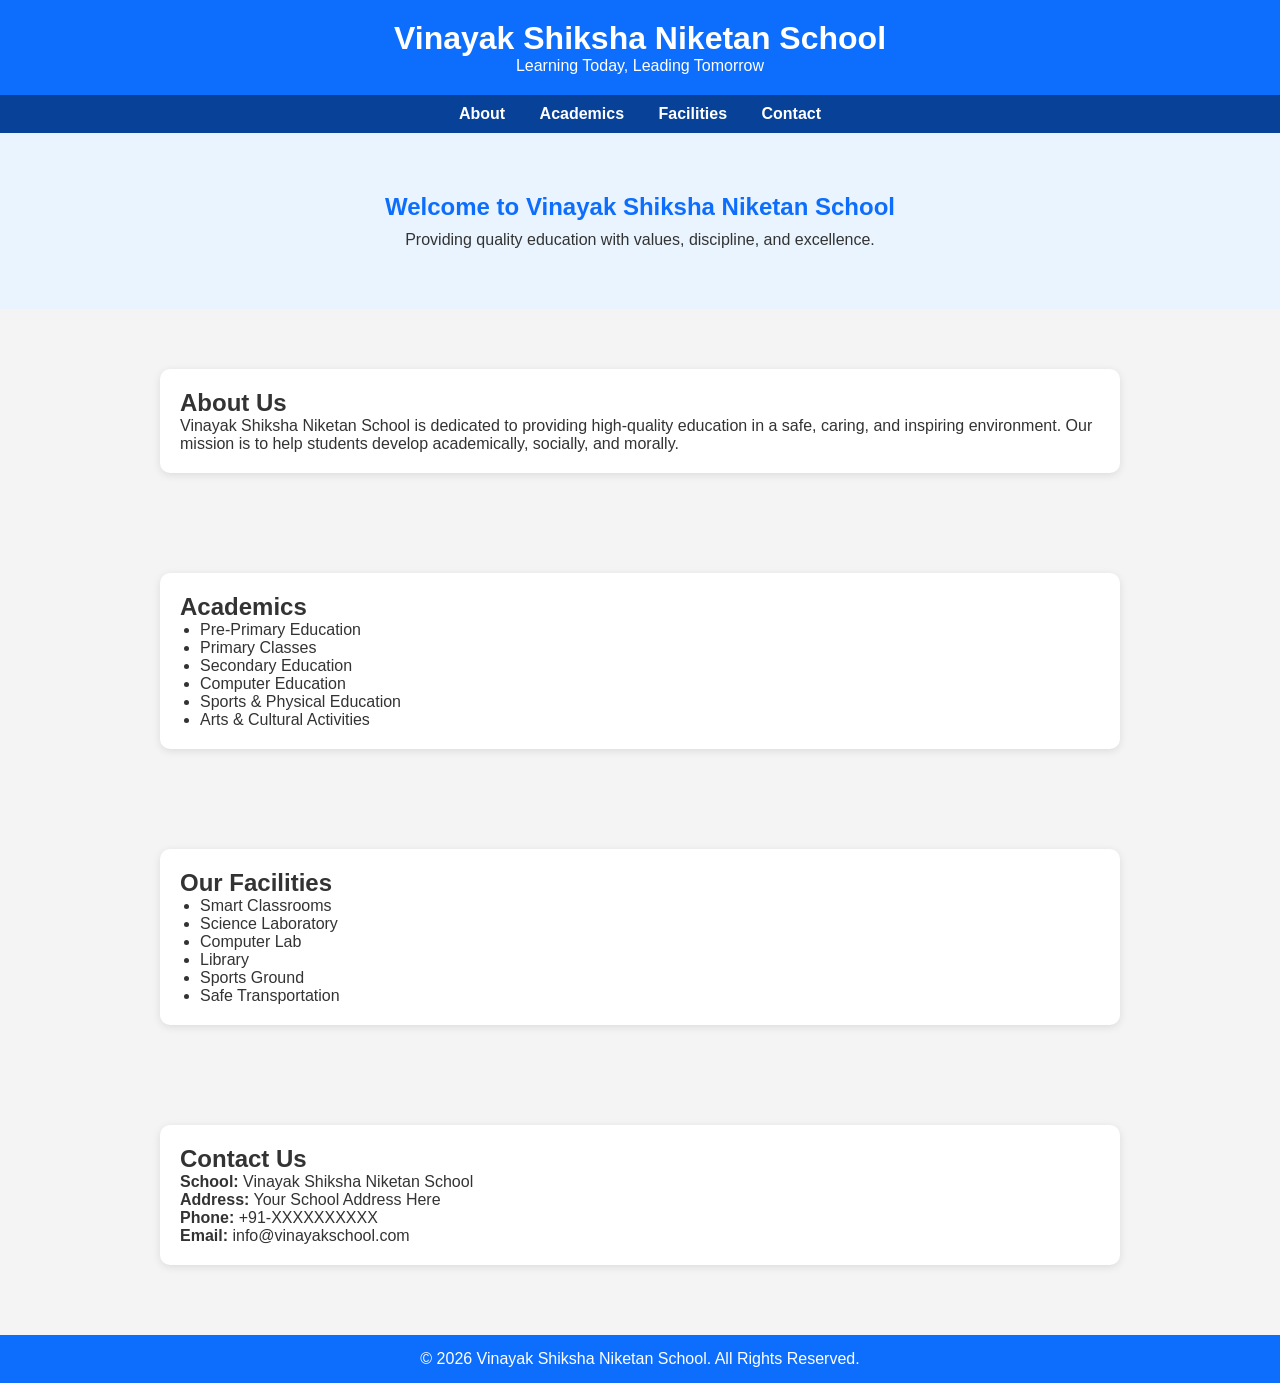
==== index.html @ 5fcb1abf "FIRST COMMIT" ====
<!DOCTYPE html>
<html lang="en">
<head>
    <meta charset="UTF-8">
    <meta name="viewport" content="width=device-width, initial-scale=1.0">
    <title>Vinayak Shiksha Niketan School</title>
    <style>
        * {
            margin: 0;
            padding: 0;
            box-sizing: border-box;
            font-family: Arial, sans-serif;
        }

        body {
            background: #f4f4f4;
            color: #333;
        }

        header {
            background: #0d6efd;
            color: white;
            padding: 20px;
            text-align: center;
        }

        nav {
            background: #084298;
            text-align: center;
            padding: 10px;
        }

        nav a {
            color: white;
            text-decoration: none;
            margin: 15px;
            font-weight: bold;
        }

        .hero {
            background: #eaf4ff;
            text-align: center;
            padding: 60px 20px;
        }

        .hero h2 {
            color: #0d6efd;
            margin-bottom: 10px;
        }

        section {
            max-width: 1000px;
            margin: auto;
            padding: 40px 20px;
        }

        .card {
            background: white;
            padding: 20px;
            margin-top: 20px;
            border-radius: 10px;
            box-shadow: 0 2px 8px rgba(0,0,0,0.1);
        }

        footer {
            background: #0d6efd;
            color: white;
            text-align: center;
            padding: 15px;
            margin-top: 30px;
        }

        ul {
            margin-left: 20px;
        }
    </style>
</head>
<body>

<header>
    <h1>Vinayak Shiksha Niketan School</h1>
    <p>Learning Today, Leading Tomorrow</p>
</header>

<nav>
    <a href="#about">About</a>
    <a href="#courses">Academics</a>
    <a href="#facilities">Facilities</a>
    <a href="#contact">Contact</a>
</nav>

<div class="hero">
    <h2>Welcome to Vinayak Shiksha Niketan School</h2>
    <p>Providing quality education with values, discipline, and excellence.</p>
</div>

<section id="about">
    <div class="card">
        <h2>About Us</h2>
        <p>
            Vinayak Shiksha Niketan School is dedicated to providing high-quality
            education in a safe, caring, and inspiring environment. Our mission
            is to help students develop academically, socially, and morally.
        </p>
    </div>
</section>

<section id="courses">
    <div class="card">
        <h2>Academics</h2>
        <ul>
            <li>Pre-Primary Education</li>
            <li>Primary Classes</li>
            <li>Secondary Education</li>
            <li>Computer Education</li>
            <li>Sports & Physical Education</li>
            <li>Arts & Cultural Activities</li>
        </ul>
    </div>
</section>

<section id="facilities">
    <div class="card">
        <h2>Our Facilities</h2>
        <ul>
            <li>Smart Classrooms</li>
            <li>Science Laboratory</li>
            <li>Computer Lab</li>
            <li>Library</li>
            <li>Sports Ground</li>
            <li>Safe Transportation</li>
        </ul>
    </div>
</section>

<section id="contact">
    <div class="card">
        <h2>Contact Us</h2>
        <p><strong>School:</strong> Vinayak Shiksha Niketan School</p>
        <p><strong>Address:</strong> Your School Address Here</p>
        <p><strong>Phone:</strong> +91-XXXXXXXXXX</p>
        <p><strong>Email:</strong> info@vinayakschool.com</p>
    </div>
</section>

<footer>
    <p>&copy; 2026 Vinayak Shiksha Niketan School. All Rights Reserved.</p>
</footer>

</body>
</html>
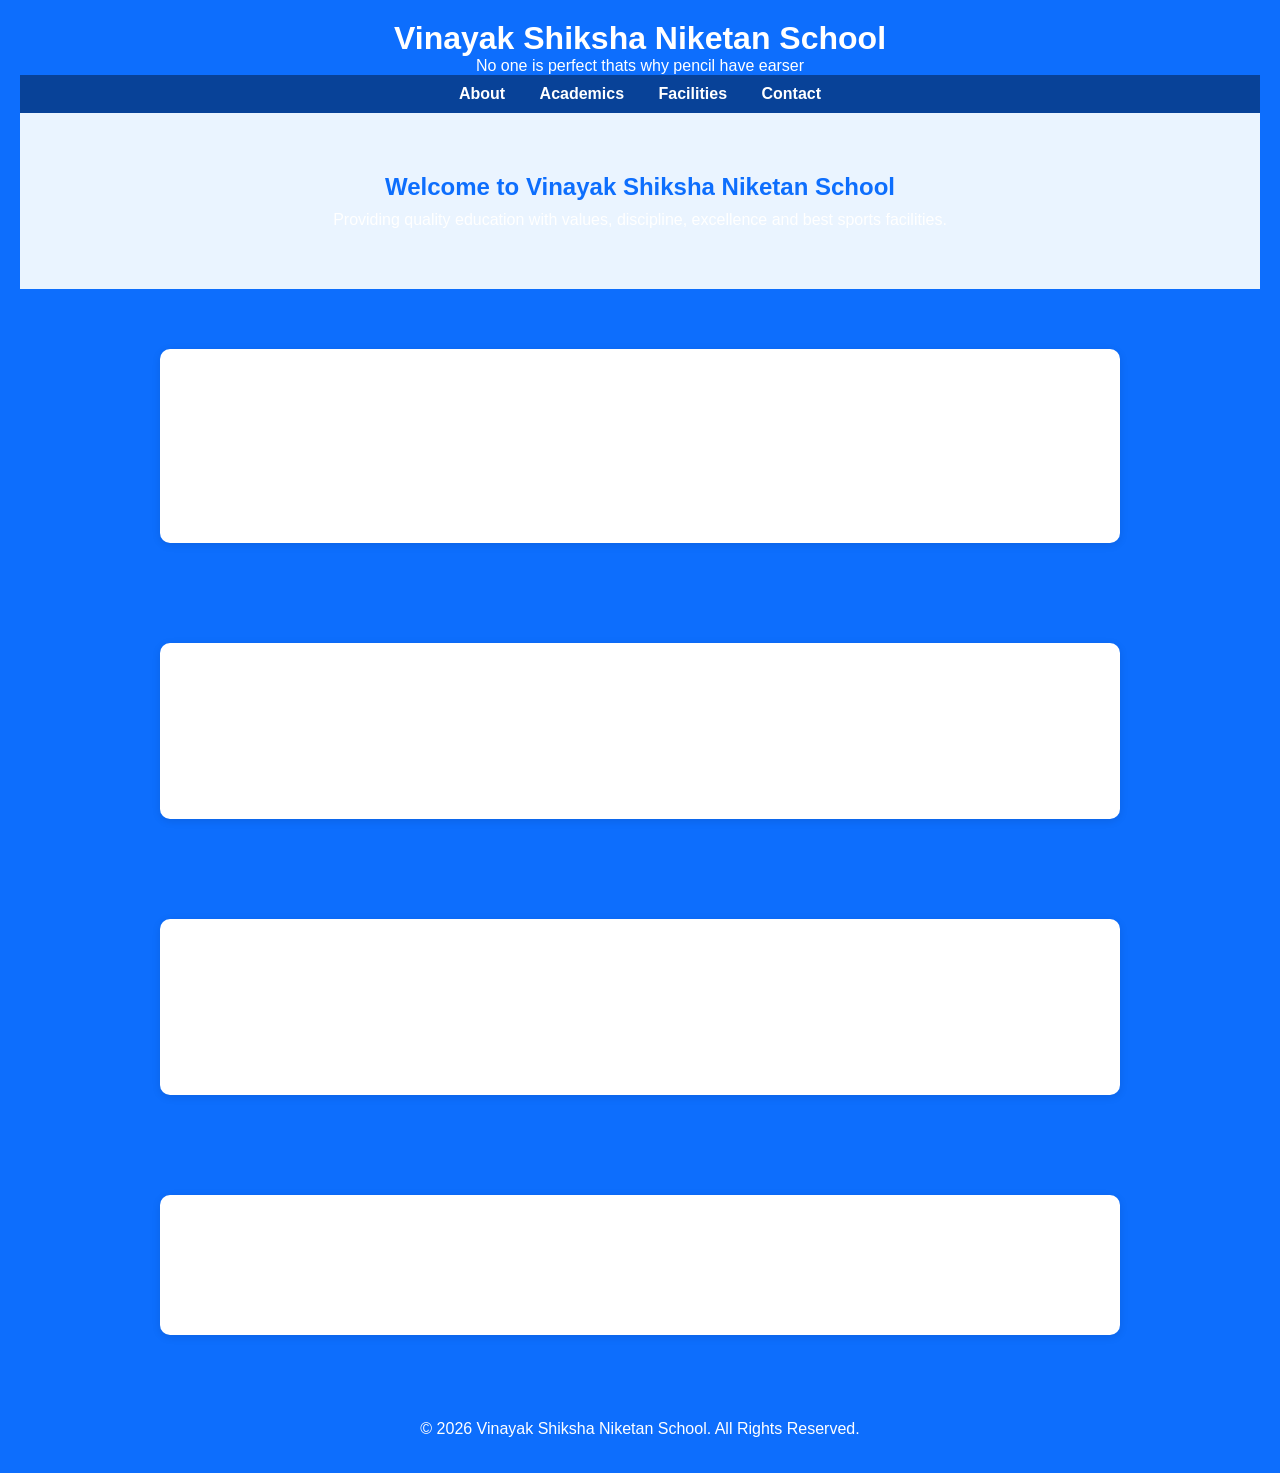
==== commit 28c17bd7: "first commit" ====
--- a/index.html
+++ b/index.html
@@ -13,8 +13,8 @@
         }
 
         body {
-            background: #f4f4f4;
-            color: #333;
+          background-color: blue;
+            color:#333;
         }
 
         header {
@@ -23,7 +23,7 @@
             padding: 20px;
             text-align: center;
         }
-
+ 
         nav {
             background: #084298;
             text-align: center;
@@ -79,8 +79,8 @@
 
 <header>
     <h1>Vinayak Shiksha Niketan School</h1>
-    <p>Learning Today, Leading Tomorrow</p>
-</header>
+    <p>No one is perfect thats why pencil have earser </p>
+    
 
 <nav>
     <a href="#about">About</a>
@@ -91,16 +91,19 @@
 
 <div class="hero">
     <h2>Welcome to Vinayak Shiksha Niketan School</h2>
-    <p>Providing quality education with values, discipline, and excellence.</p>
+    <p>Providing quality education with values, discipline, excellence and best sports facilities.</p>
 </div>
 
 <section id="about">
     <div class="card">
         <h2>About Us</h2>
         <p>
-            Vinayak Shiksha Niketan School is dedicated to providing high-quality
-            education in a safe, caring, and inspiring environment. Our mission
-            is to help students develop academically, socially, and morally.
+            A school is an educational institution where students learn academic subjects, practical skills, and values under the guidance of teachers. It provides a structured environment for learning, personal growth, and social development. Schools help students develop knowledge, critical thinking, creativity, communication, and teamwork while preparing them for higher education, careers, and responsible citizenship.
+
+Schools typically include classrooms, libraries, laboratories, playgrounds, and other facilities that support learning and extracurricular activities. They also encourage discipline, respect, and cooperation through various academic, cultural, and sports programs.
+
+In short, a school is a place where students receive education, build character, and develop the skills needed for a successful future.
+
         </p>
     </div>
 </section>
@@ -137,8 +140,8 @@
     <div class="card">
         <h2>Contact Us</h2>
         <p><strong>School:</strong> Vinayak Shiksha Niketan School</p>
-        <p><strong>Address:</strong> Your School Address Here</p>
-        <p><strong>Phone:</strong> +91-XXXXXXXXXX</p>
+        <p><strong>Address:</strong> BHAKTAPUR THIMI BHULANKHEL </p>
+        <p><strong>Phone:</strong> +91-9701778925</p>
         <p><strong>Email:</strong> info@vinayakschool.com</p>
     </div>
 </section>
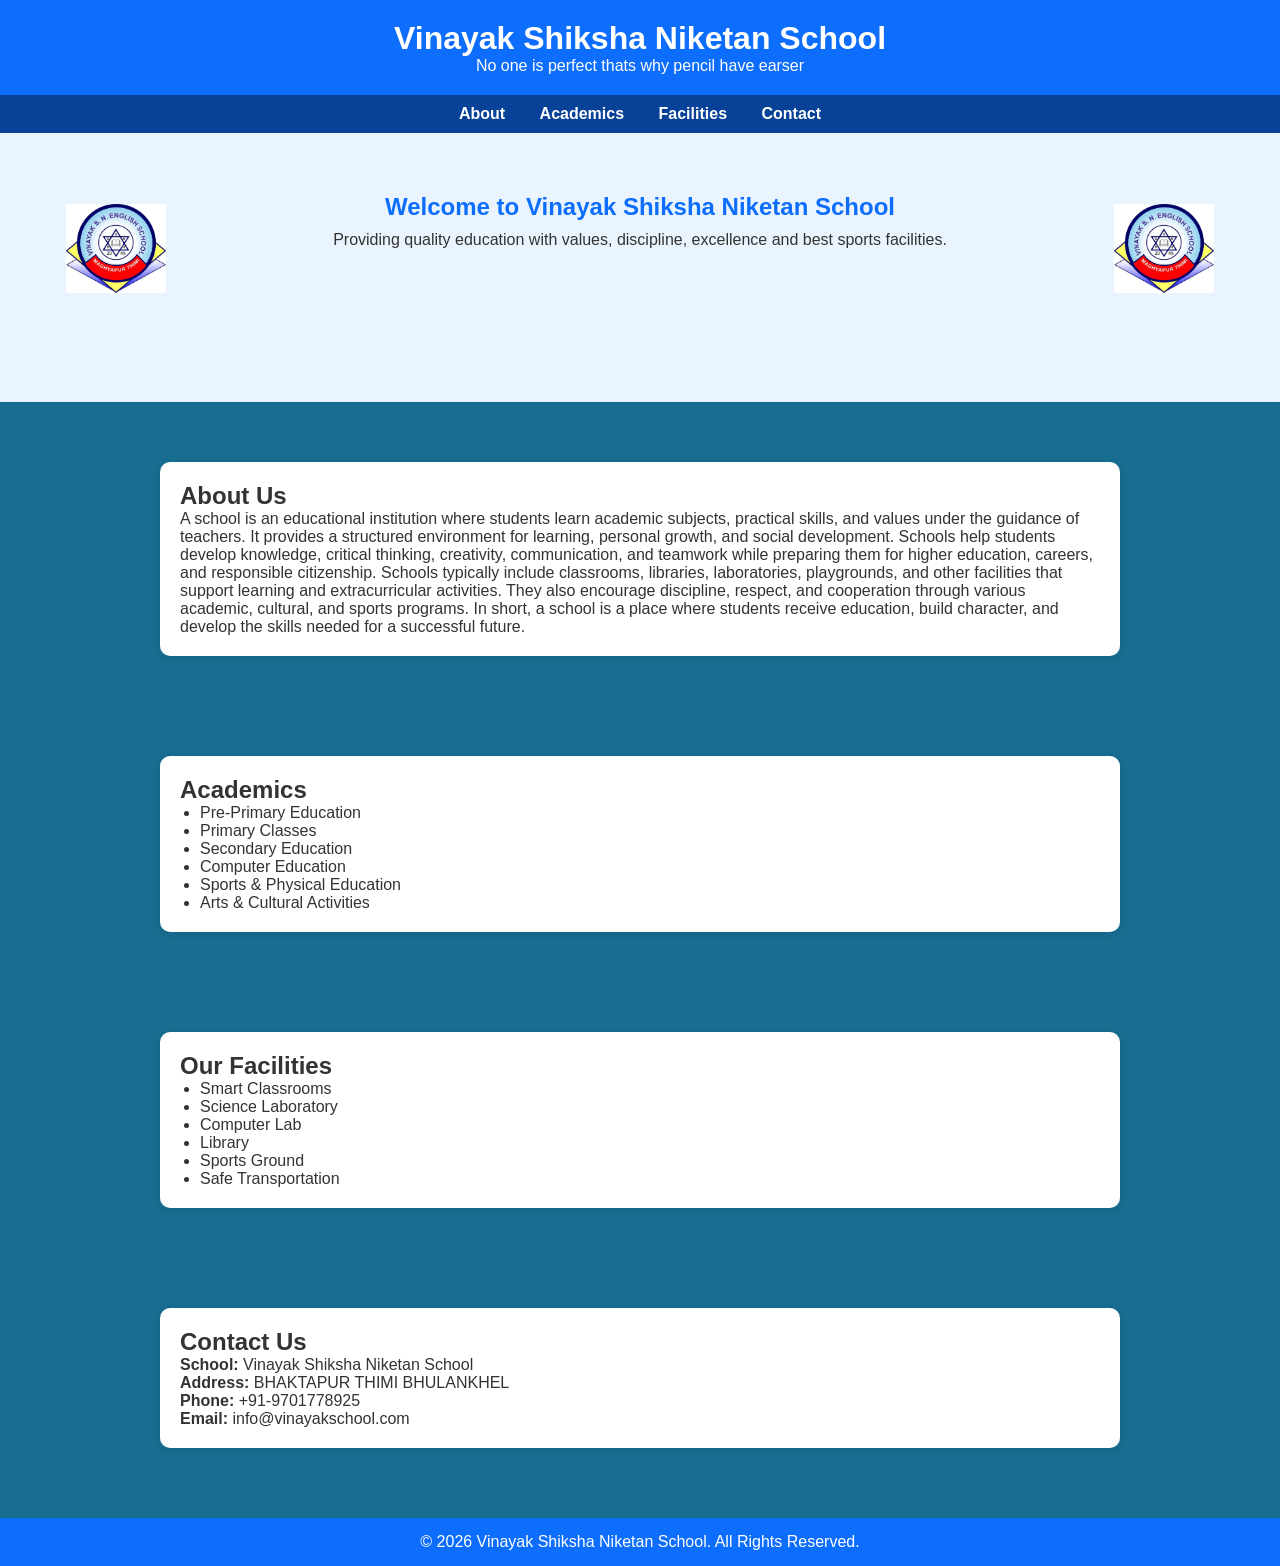
==== commit e095cfab: "sample" ====
--- a/index.html
+++ b/index.html
@@ -1,5 +1,6 @@
 <!DOCTYPE html>
 <html lang="en">
+
 <head>
     <meta charset="UTF-8">
     <meta name="viewport" content="width=device-width, initial-scale=1.0">
@@ -13,8 +14,8 @@
         }
 
         body {
-          background-color: blue;
-            color:#333;
+            background: #176e91;
+            color: #333;
         }
 
         header {
@@ -23,7 +24,7 @@
             padding: 20px;
             text-align: center;
         }
- 
+
         nav {
             background: #084298;
             text-align: center;
@@ -59,7 +60,7 @@
             padding: 20px;
             margin-top: 20px;
             border-radius: 10px;
-            box-shadow: 0 2px 8px rgba(0,0,0,0.1);
+            box-shadow: 0 2px 8px rgba(0, 0, 0, 0.1);
         }
 
         footer {
@@ -73,83 +74,107 @@
         ul {
             margin-left: 20px;
         }
+        .hero-image1{
+            width: 100px;
+            position: relative;
+            left: 45vw;
+            bottom: 5vh;
+        }
+        .hero-image2{
+            width: 100px;
+            position: relative;
+            bottom: 5vh;
+            right: 45vw;
+        }
     </style>
 </head>
+
 <body>
 
-<header>
-    <h1>Vinayak Shiksha Niketan School</h1>
-    <p>No one is perfect thats why pencil have earser </p>
-    
+    <header>
+        <h1>Vinayak Shiksha Niketan School</h1>
+        <p>No one is perfect thats why pencil have earser </p>
+    </header>
 
-<nav>
-    <a href="#about">About</a>
-    <a href="#courses">Academics</a>
-    <a href="#facilities">Facilities</a>
-    <a href="#contact">Contact</a>
-</nav>
+    <nav>
+        <a href="#about">About</a>
+        <a href="#courses">Academics</a>
+        <a href="#facilities">Facilities</a>
+        <a href="#contact">Contact</a>
+    </nav>
 
-<div class="hero">
-    <h2>Welcome to Vinayak Shiksha Niketan School</h2>
-    <p>Providing quality education with values, discipline, excellence and best sports facilities.</p>
-</div>
+    <div class="hero">
+        <h2>Welcome to Vinayak Shiksha Niketan School</h2>
+        <p>Providing quality education with values, discipline, excellence and best sports facilities.</p>
 
-<section id="about">
-    <div class="card">
-        <h2>About Us</h2>
-        <p>
-            A school is an educational institution where students learn academic subjects, practical skills, and values under the guidance of teachers. It provides a structured environment for learning, personal growth, and social development. Schools help students develop knowledge, critical thinking, creativity, communication, and teamwork while preparing them for higher education, careers, and responsible citizenship.
+        <img class="hero-image1" src="vinayak logo.jpg" alt="Vinayak Shiksha Niketan School" width="100%" height="auto">
 
-Schools typically include classrooms, libraries, laboratories, playgrounds, and other facilities that support learning and extracurricular activities. They also encourage discipline, respect, and cooperation through various academic, cultural, and sports programs.
+        <img class="hero-image2
+        " src="vinayak logo.jpg" alt="Vinayak Shiksha Niketan School" width="100%" height="auto">
+    </div>
+    <section id="about">
+        <div class="card">
+            <h2>About Us</h2>
+            <p>
+                A school is an educational institution where students learn academic subjects, practical skills, and
+                values under the guidance of teachers. It provides a structured environment for learning, personal
+                growth, and social development. Schools help students develop knowledge, critical thinking, creativity,
+                communication, and teamwork while preparing them for higher education, careers, and responsible
+                citizenship.
 
-In short, a school is a place where students receive education, build character, and develop the skills needed for a successful future.
+                Schools typically include classrooms, libraries, laboratories, playgrounds, and other facilities that
+                support learning and extracurricular activities. They also encourage discipline, respect, and
+                cooperation through various academic, cultural, and sports programs.
 
-        </p>
-    </div>
-</section>
+                In short, a school is a place where students receive education, build character, and develop the skills
+                needed for a successful future.
 
-<section id="courses">
-    <div class="card">
-        <h2>Academics</h2>
-        <ul>
-            <li>Pre-Primary Education</li>
-            <li>Primary Classes</li>
-            <li>Secondary Education</li>
-            <li>Computer Education</li>
-            <li>Sports & Physical Education</li>
-            <li>Arts & Cultural Activities</li>
-        </ul>
-    </div>
-</section>
+            </p>
+        </div>
+    </section>
 
-<section id="facilities">
-    <div class="card">
-        <h2>Our Facilities</h2>
-        <ul>
-            <li>Smart Classrooms</li>
-            <li>Science Laboratory</li>
-            <li>Computer Lab</li>
-            <li>Library</li>
-            <li>Sports Ground</li>
-            <li>Safe Transportation</li>
-        </ul>
-    </div>
-</section>
+    <section id="courses">
+        <div class="card">
+            <h2>Academics</h2>
+            <ul>
+                <li>Pre-Primary Education</li>
+                <li>Primary Classes</li>
+                <li>Secondary Education</li>
+                <li>Computer Education</li>
+                <li>Sports & Physical Education</li>
+                <li>Arts & Cultural Activities</li>
+            </ul>
+        </div>
+    </section>
 
-<section id="contact">
-    <div class="card">
-        <h2>Contact Us</h2>
-        <p><strong>School:</strong> Vinayak Shiksha Niketan School</p>
-        <p><strong>Address:</strong> BHAKTAPUR THIMI BHULANKHEL </p>
-        <p><strong>Phone:</strong> +91-9701778925</p>
-        <p><strong>Email:</strong> info@vinayakschool.com</p>
-    </div>
-</section>
+    <section id="facilities">
+        <div class="card">
+            <h2>Our Facilities</h2>
+            <ul>
+                <li>Smart Classrooms</li>
+                <li>Science Laboratory</li>
+                <li>Computer Lab</li>
+                <li>Library</li>
+                <li>Sports Ground</li>
+                <li>Safe Transportation</li>
+            </ul>
+        </div>
+    </section>
 
-<footer>
-    <p>&copy; 2026 Vinayak Shiksha Niketan School. All Rights Reserved.</p>
-</footer>
+    <section id="contact">
+        <div class="card">
+            <h2>Contact Us</h2>
+            <p><strong>School:</strong> Vinayak Shiksha Niketan School</p>
+            <p><strong>Address:</strong> BHAKTAPUR THIMI BHULANKHEL </p>
+            <p><strong>Phone:</strong> +91-9701778925</p>
+            <p><strong>Email:</strong> info@vinayakschool.com</p>
+        </div>
+    </section>
+
+    <footer>
+        <p>&copy; 2026 Vinayak Shiksha Niketan School. All Rights Reserved.</p>
+    </footer>
 
 </body>
-</html>
 
+</html>
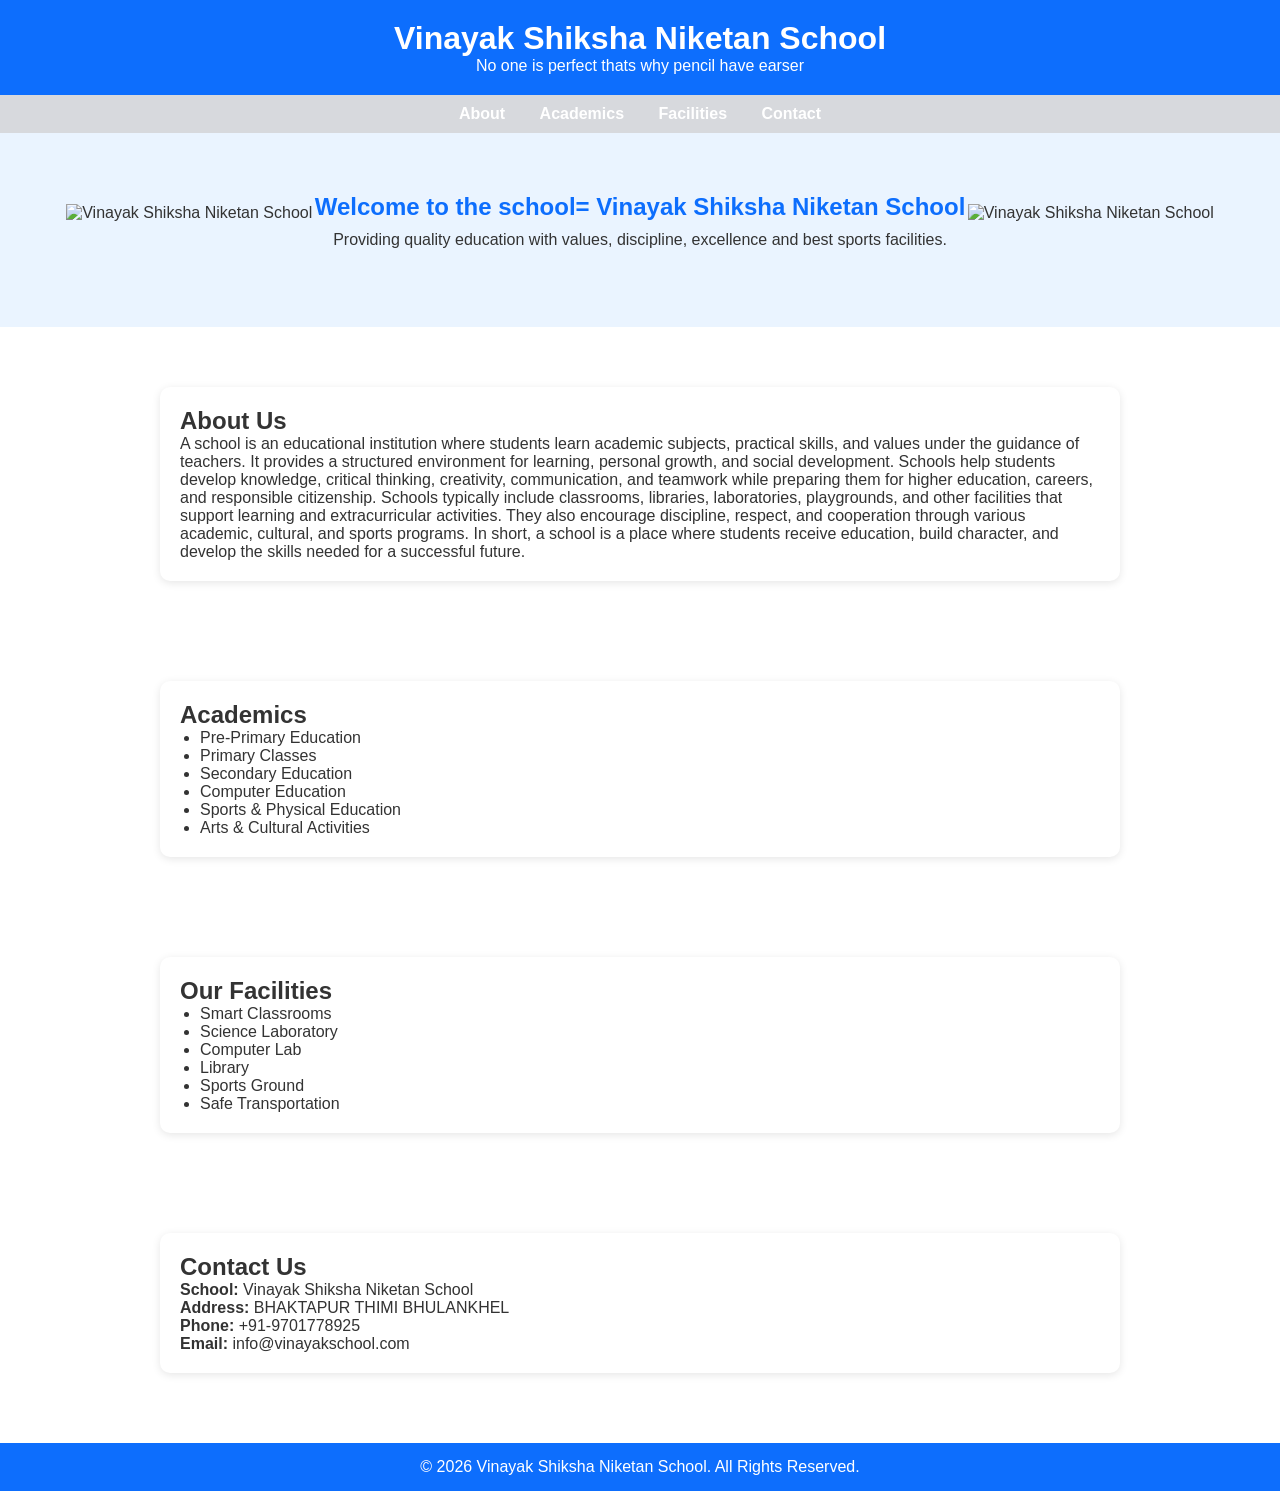
==== commit d1295b3b: "my life" ====
--- a/index.html
+++ b/index.html
@@ -14,7 +14,9 @@
         }
 
         body {
-            background: #176e91;
+            background-image: url('logo.png');
+            background-repeat: no-repeat;
+            background-size: cover;
             color: #333;
         }
 
@@ -26,7 +28,7 @@
         }
 
         nav {
-            background: #084298;
+            background: #d7d9dd;
             text-align: center;
             padding: 10px;
         }
@@ -84,7 +86,9 @@
             width: 100px;
             position: relative;
             bottom: 5vh;
-            right: 45vw;
+            right:45vw
+
+
         }
     </style>
 </head>
@@ -104,7 +108,7 @@
     </nav>
 
     <div class="hero">
-        <h2>Welcome to Vinayak Shiksha Niketan School</h2>
+        <h2>Welcome to the school= Vinayak Shiksha Niketan School</h2>
         <p>Providing quality education with values, discipline, excellence and best sports facilities.</p>
 
         <img class="hero-image1" src="vinayak logo.jpg" alt="Vinayak Shiksha Niketan School" width="100%" height="auto">
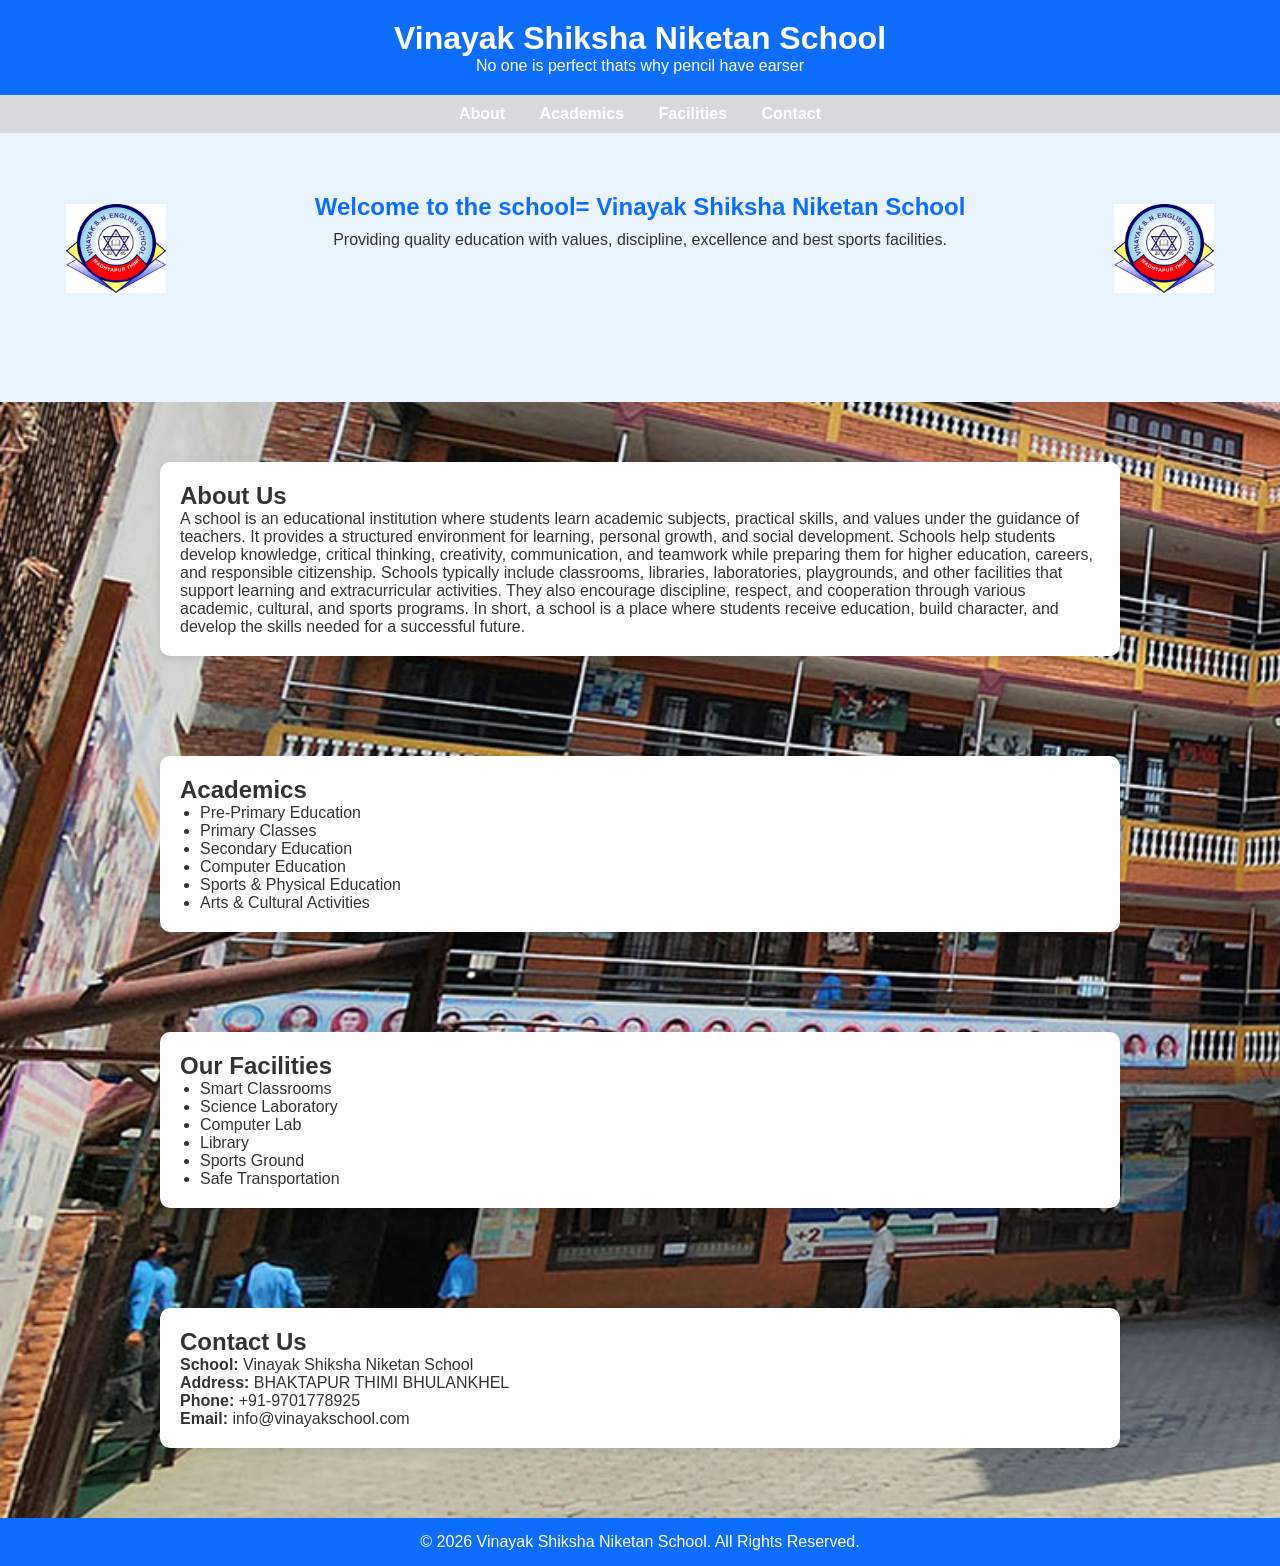
==== commit 3ca8b90a: "last commit" ====
--- a/index.html
+++ b/index.html
@@ -14,7 +14,7 @@
         }
 
         body {
-            background-image: url('logo.png');
+            background-image: url('vinayak.jpg');
             background-repeat: no-repeat;
             background-size: cover;
             color: #333;
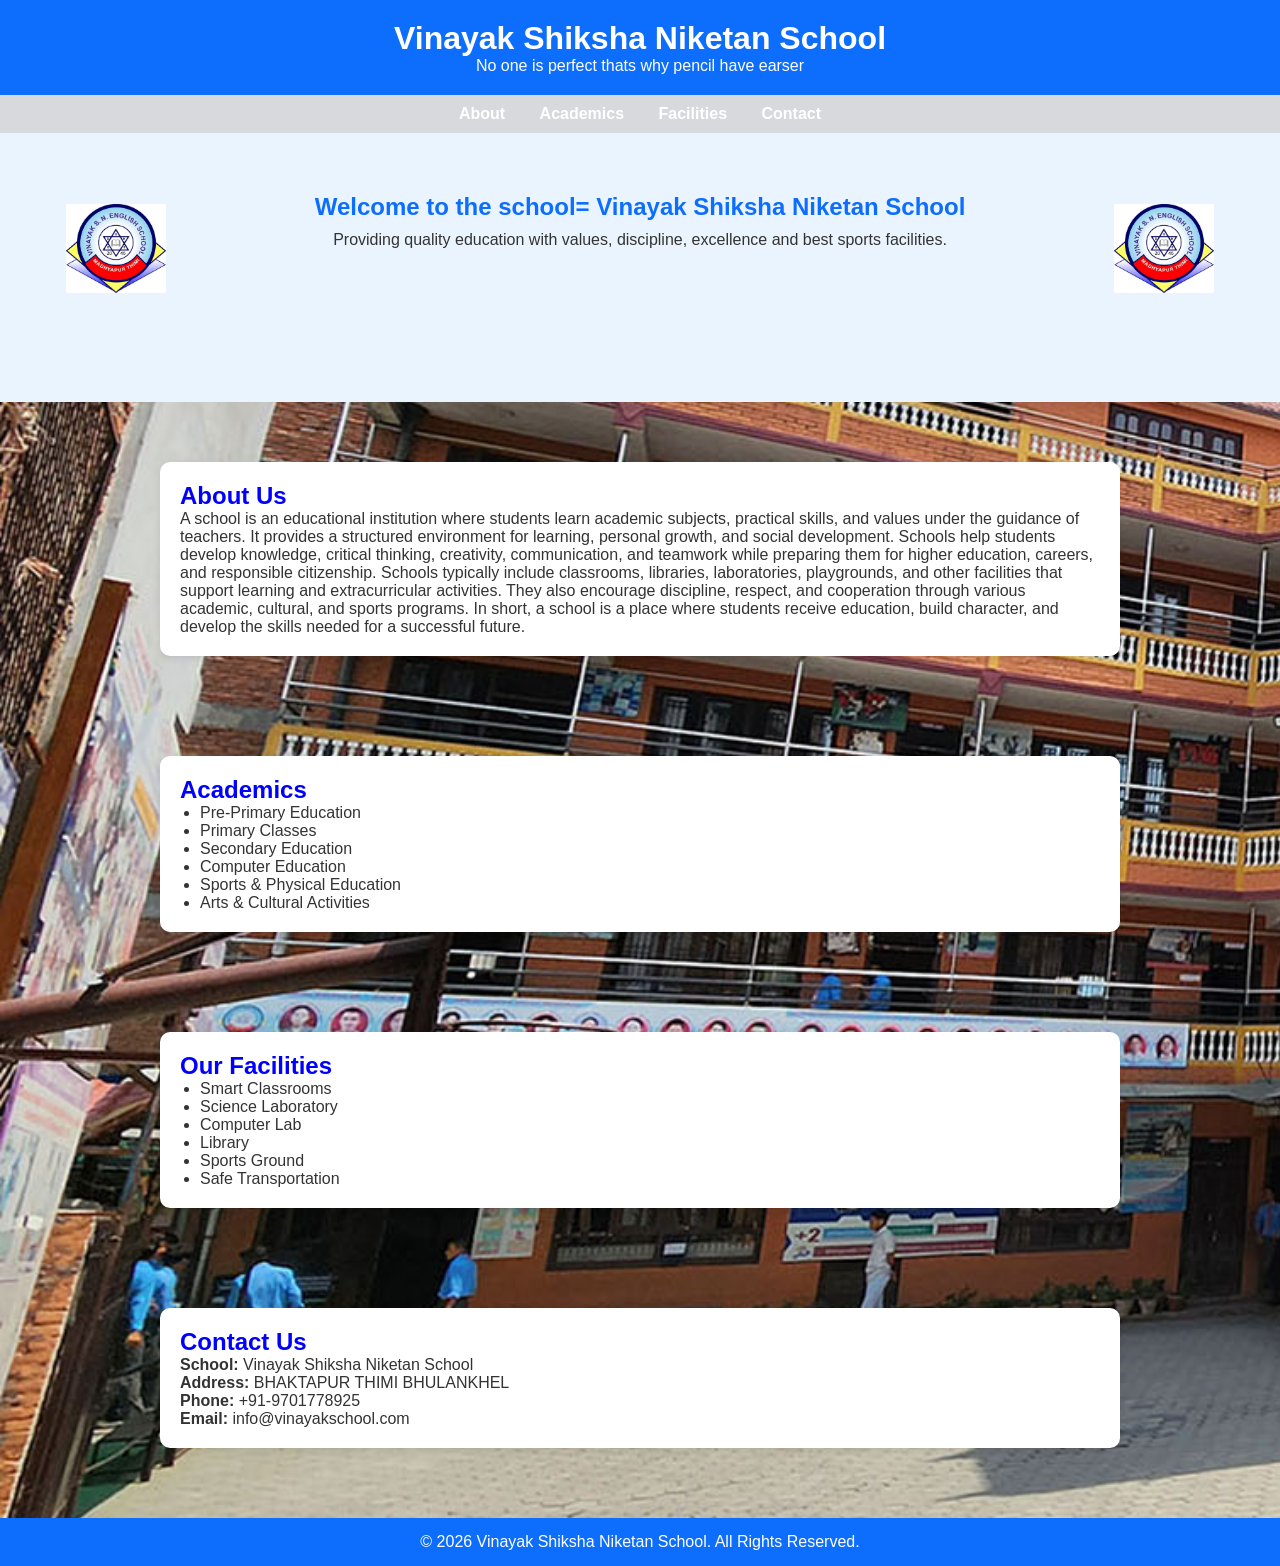
==== commit 30ddb28e: "my life" ====
--- a/index.html
+++ b/index.html
@@ -71,6 +71,10 @@
             text-align: center;
             padding: 15px;
             margin-top: 30px;
+        }
+
+        .card h2{
+            color: blue;
         }
 
         ul {
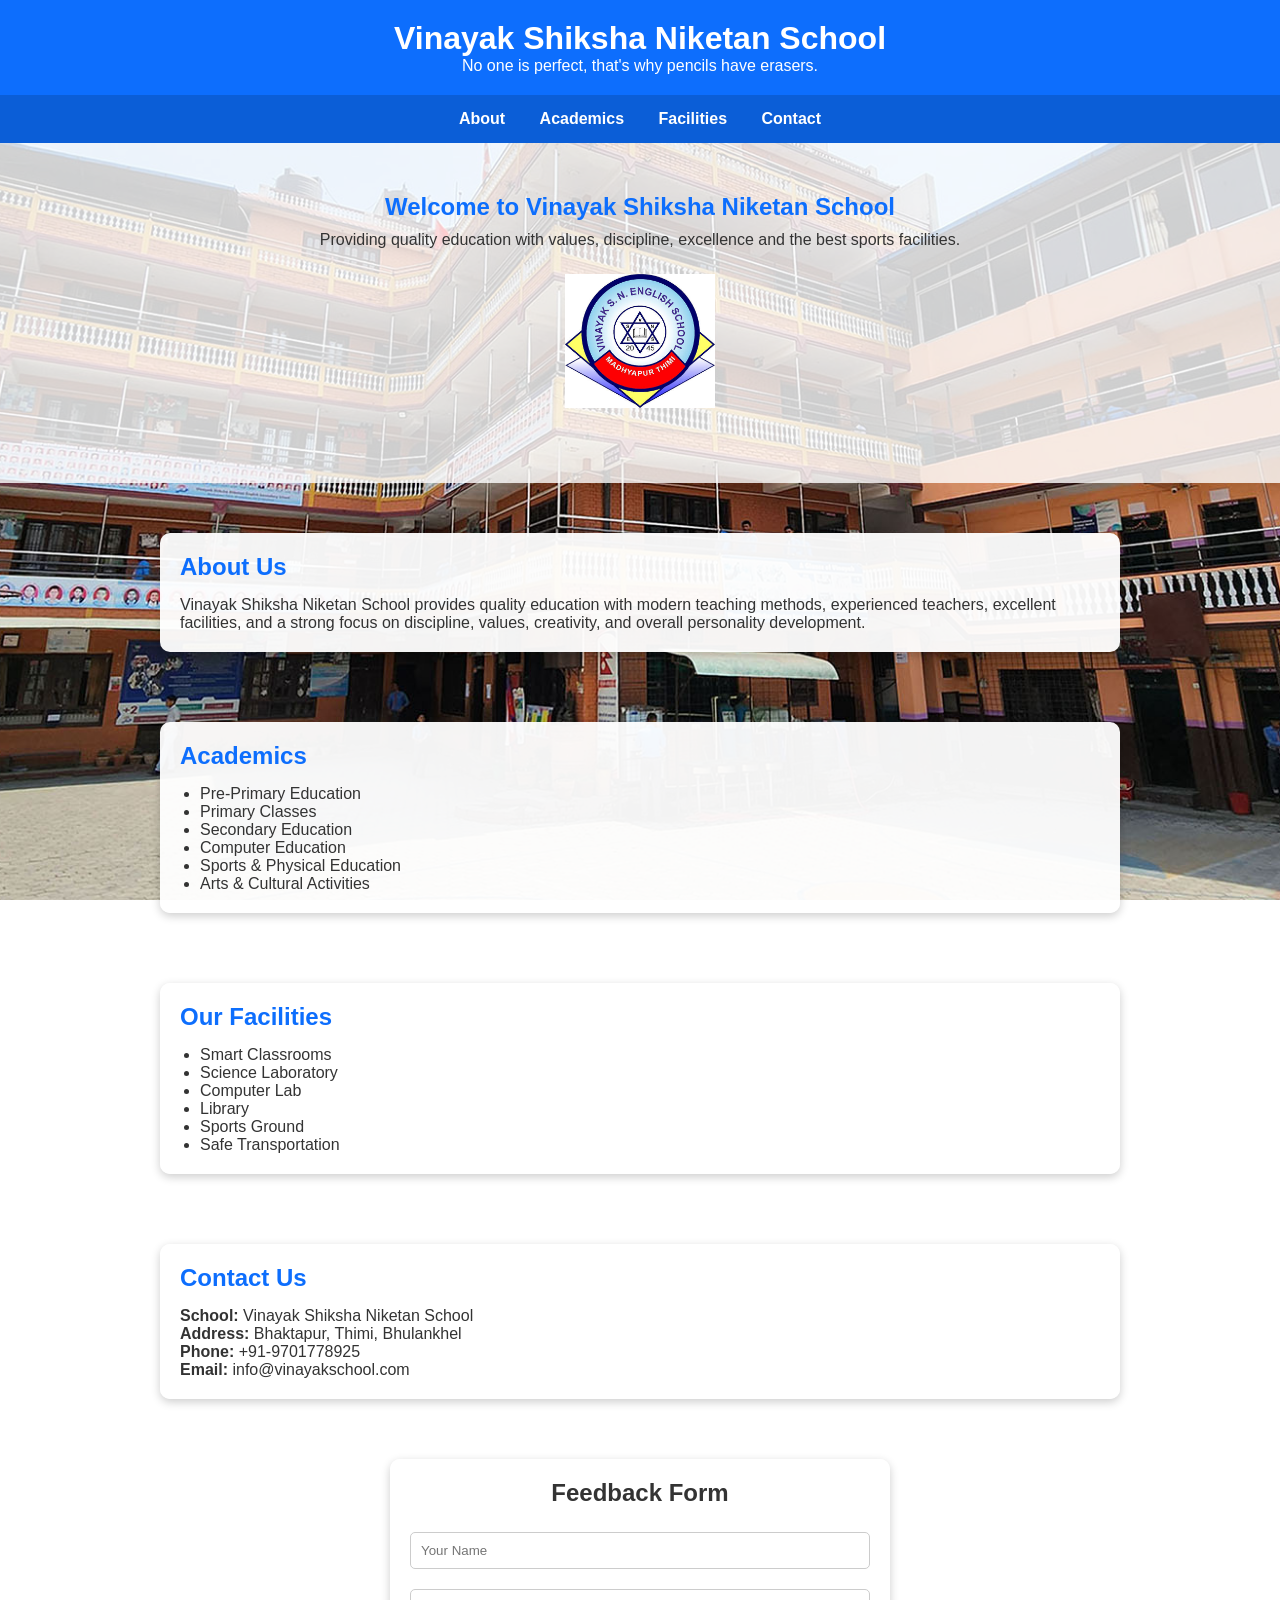
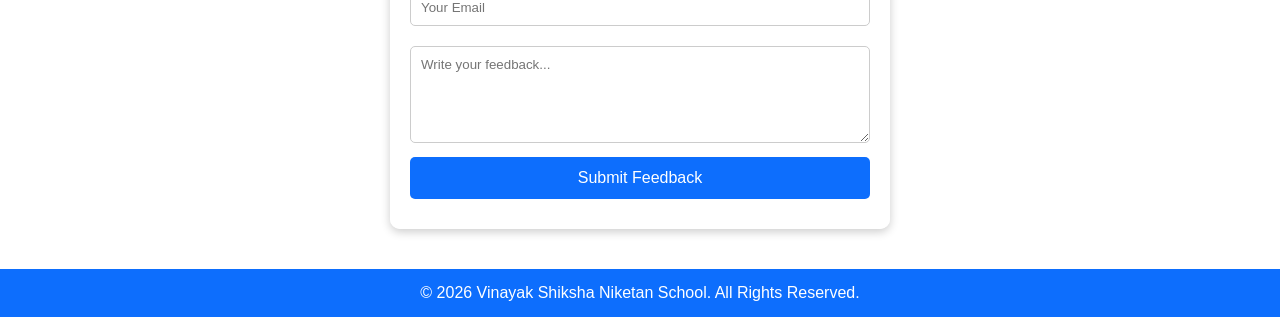
==== commit 275dd7dc: "final commit" ====
--- a/index.html
+++ b/index.html
@@ -5,6 +5,7 @@
     <meta charset="UTF-8">
     <meta name="viewport" content="width=device-width, initial-scale=1.0">
     <title>Vinayak Shiksha Niketan School</title>
+
     <style>
         * {
             margin: 0;
@@ -14,8 +15,7 @@
         }
 
         body {
-            background-image: url('vinayak.jpg');
-            background-repeat: no-repeat;
+            background: url("vinayak.jpg") no-repeat center center fixed;
             background-size: cover;
             color: #333;
         }
@@ -23,27 +23,31 @@
         header {
             background: #0d6efd;
             color: white;
-            padding: 20px;
-            text-align: center;
+            text-align: center;
+            padding: 20px;
         }
 
         nav {
-            background: #d7d9dd;
-            text-align: center;
-            padding: 10px;
+            background: #0b5ed7;
+            padding: 15px;
+            text-align: center;
         }
 
         nav a {
             color: white;
             text-decoration: none;
-            margin: 15px;
+            margin: 0 15px;
             font-weight: bold;
         }
 
+        nav a:hover {
+            text-decoration: underline;
+        }
+
         .hero {
-            background: #eaf4ff;
-            text-align: center;
-            padding: 60px 20px;
+            text-align: center;
+            background: rgba(255,255,255,0.8);
+            padding: 50px 20px;
         }
 
         .hero h2 {
@@ -51,18 +55,79 @@
             margin-bottom: 10px;
         }
 
+        /* CENTER IMAGE */
+        .hero-image {
+            display: block;
+            width: 150px;
+            margin: 25px auto;
+        }
+
         section {
             max-width: 1000px;
-            margin: auto;
-            padding: 40px 20px;
+            margin: 30px auto;
+            padding: 20px;
         }
 
         .card {
-            background: white;
-            padding: 20px;
-            margin-top: 20px;
+            background: rgba(255,255,255,0.95);
+            padding: 20px;
             border-radius: 10px;
-            box-shadow: 0 2px 8px rgba(0, 0, 0, 0.1);
+            box-shadow: 0 3px 10px rgba(0,0,0,0.2);
+        }
+
+        .card h2 {
+            color: #0d6efd;
+            margin-bottom: 15px;
+        }
+
+        ul {
+            margin-left: 20px;
+        }
+
+        /* Feedback Form */
+
+        .container {
+            max-width: 500px;
+            margin: 40px auto;
+            background: rgba(255,255,255,0.95);
+            padding: 20px;
+            border-radius: 10px;
+            box-shadow: 0 3px 10px rgba(0,0,0,.2);
+        }
+
+        .container h2 {
+            text-align: center;
+            margin-bottom: 15px;
+        }
+
+        input,
+        textarea {
+            width: 100%;
+            padding: 10px;
+            margin: 10px 0;
+            border: 1px solid #ccc;
+            border-radius: 5px;
+        }
+
+        button {
+            width: 100%;
+            padding: 12px;
+            background: #0d6efd;
+            color: white;
+            border: none;
+            border-radius: 5px;
+            cursor: pointer;
+            font-size: 16px;
+        }
+
+        button:hover {
+            background: #084298;
+        }
+
+        #message {
+            color: green;
+            text-align: center;
+            margin-top: 10px;
         }
 
         footer {
@@ -72,28 +137,6 @@
             padding: 15px;
             margin-top: 30px;
         }
-
-        .card h2{
-            color: blue;
-        }
-
-        ul {
-            margin-left: 20px;
-        }
-        .hero-image1{
-            width: 100px;
-            position: relative;
-            left: 45vw;
-            bottom: 5vh;
-        }
-        .hero-image2{
-            width: 100px;
-            position: relative;
-            bottom: 5vh;
-            right:45vw
-
-
-        }
     </style>
 </head>
 
@@ -101,7 +144,7 @@
 
     <header>
         <h1>Vinayak Shiksha Niketan School</h1>
-        <p>No one is perfect thats why pencil have earser </p>
+        <p>No one is perfect, that's why pencils have erasers.</p>
     </header>
 
     <nav>
@@ -112,31 +155,20 @@
     </nav>
 
     <div class="hero">
-        <h2>Welcome to the school= Vinayak Shiksha Niketan School</h2>
-        <p>Providing quality education with values, discipline, excellence and best sports facilities.</p>
-
-        <img class="hero-image1" src="vinayak logo.jpg" alt="Vinayak Shiksha Niketan School" width="100%" height="auto">
-
-        <img class="hero-image2
-        " src="vinayak logo.jpg" alt="Vinayak Shiksha Niketan School" width="100%" height="auto">
+        <h2>Welcome to Vinayak Shiksha Niketan School</h2>
+        <p>Providing quality education with values, discipline, excellence and the best sports facilities.</p>
+
+        <!-- Centered Logo -->
+        <img class="hero-image" src="vinayak logo.jpg" alt="Vinayak School Logo">
     </div>
+
     <section id="about">
         <div class="card">
             <h2>About Us</h2>
             <p>
-                A school is an educational institution where students learn academic subjects, practical skills, and
-                values under the guidance of teachers. It provides a structured environment for learning, personal
-                growth, and social development. Schools help students develop knowledge, critical thinking, creativity,
-                communication, and teamwork while preparing them for higher education, careers, and responsible
-                citizenship.
-
-                Schools typically include classrooms, libraries, laboratories, playgrounds, and other facilities that
-                support learning and extracurricular activities. They also encourage discipline, respect, and
-                cooperation through various academic, cultural, and sports programs.
-
-                In short, a school is a place where students receive education, build character, and develop the skills
-                needed for a successful future.
-
+                Vinayak Shiksha Niketan School provides quality education with modern teaching methods,
+                experienced teachers, excellent facilities, and a strong focus on discipline, values,
+                creativity, and overall personality development.
             </p>
         </div>
     </section>
@@ -173,16 +205,45 @@
         <div class="card">
             <h2>Contact Us</h2>
             <p><strong>School:</strong> Vinayak Shiksha Niketan School</p>
-            <p><strong>Address:</strong> BHAKTAPUR THIMI BHULANKHEL </p>
+            <p><strong>Address:</strong> Bhaktapur, Thimi, Bhulankhel</p>
             <p><strong>Phone:</strong> +91-9701778925</p>
             <p><strong>Email:</strong> info@vinayakschool.com</p>
         </div>
     </section>
+
+    <div class="container">
+        <h2>Feedback Form</h2>
+
+        <form id="feedbackForm">
+            <input type="text" id="name" placeholder="Your Name" required>
+
+            <input type="email" id="email" placeholder="Your Email" required>
+
+            <textarea id="feedback" rows="5" placeholder="Write your feedback..." required></textarea>
+
+            <button type="submit">Submit Feedback</button>
+        </form>
+
+        <p id="message"></p>
+    </div>
 
     <footer>
         <p>&copy; 2026 Vinayak Shiksha Niketan School. All Rights Reserved.</p>
     </footer>
 
+    <script>
+        document.getElementById("feedbackForm").addEventListener("submit", function (event) {
+            event.preventDefault();
+
+            let name = document.getElementById("name").value;
+
+            document.getElementById("message").textContent =
+                "Thank you for your feedback, " + name + "!";
+
+            document.getElementById("feedbackForm").reset();
+        });
+    </script>
+
 </body>
 
 </html>
